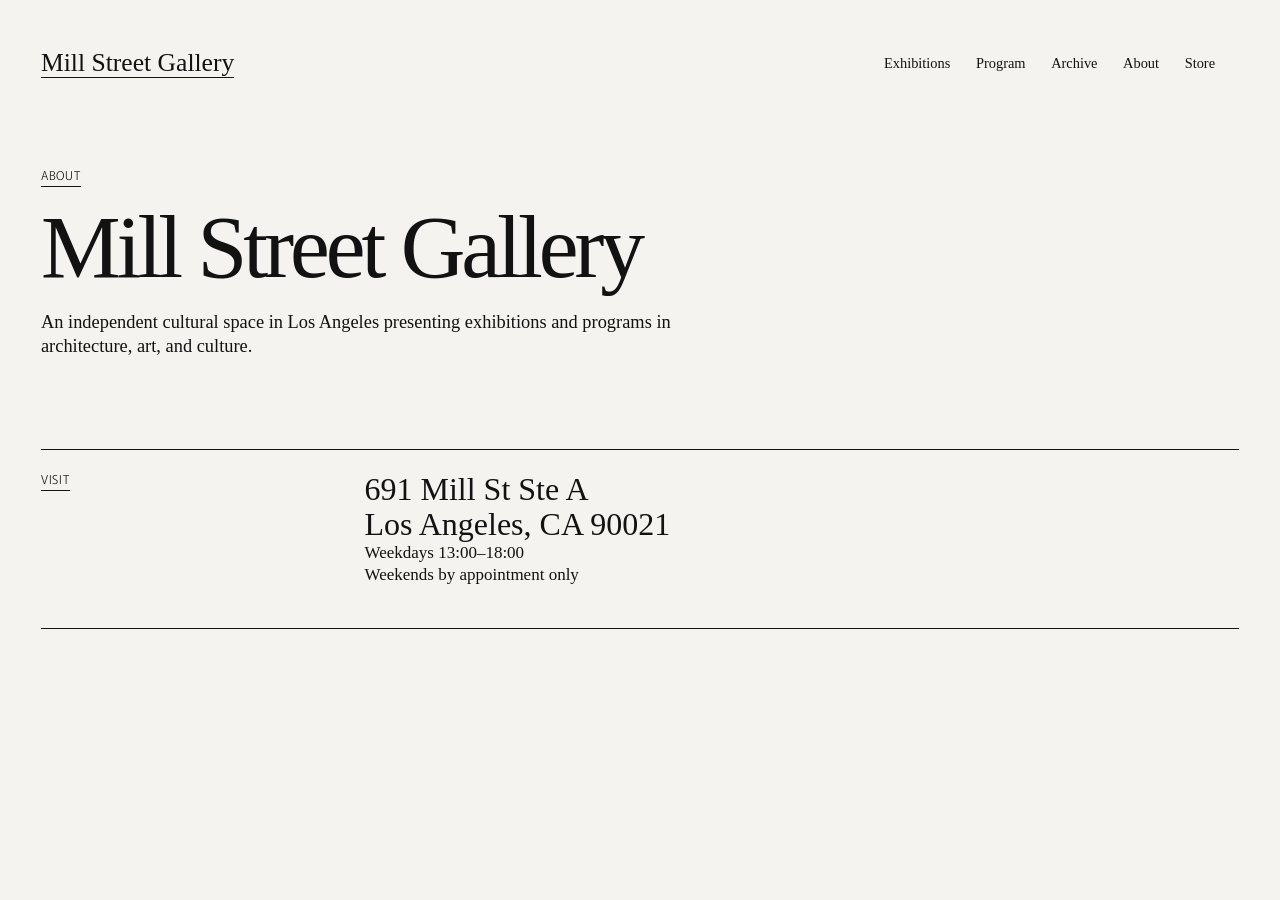
==== about.html @ 9dee97eb "Build sticky navigation and multi-page gallery site" ====
<!doctype html><html lang="en"><head><meta charset="utf-8"><meta name="viewport" content="width=device-width,initial-scale=1"><title>About | Mill Street Gallery</title><link rel="icon" href="favicon.svg?v=3"><link rel="stylesheet" href="styles.css?v=10"></head><body><div class="header-sentinel"></div><header class="site-header"><a class="wordmark" href="index.html">Mill Street Gallery</a><button class="menu-toggle">Menu</button><nav class="site-nav"><a href="exhibitions.html">Exhibitions</a><a href="program.html">Program</a><a href="archive.html">Archive</a><a href="about.html">About</a><a href="store.html">Store</a></nav></header><main class="page-main"><p class="section-label page-kicker">About</p><h1 class="page-title">Mill Street Gallery</h1><p class="page-copy">An independent cultural space in Los Angeles presenting exhibitions and programs in architecture, art, and culture.</p><div class="page-list"><div class="page-row"><p class="section-label">Visit</p><div><h2>691 Mill St Ste A<br>Los Angeles, CA 90021</h2><p>Weekdays 13:00–18:00<br>Weekends by appointment only</p></div></div></div></main><script src="script.js?v=10"></script></body></html>
---- styles.css ----
@import url('https://fonts.googleapis.com/css2?family=Murecho:wght@300&display=swap');
:root{--ink:#121212;--paper:#f4f3ef;--header-h:64px;--header-offset:32px}*{box-sizing:border-box}html{scroll-behavior:smooth}body{margin:0;color:var(--ink);background:var(--paper);font-family:"Times New Roman",Times,serif;font-size:17px;line-height:1.1}a{color:inherit;text-decoration:none}a:focus-visible,button:focus-visible,input:focus-visible{outline:1px solid currentColor;outline-offset:4px}.header-sentinel{height:var(--header-offset)}.site-header{position:sticky;top:0;z-index:20;display:grid;grid-template-columns:1fr auto;align-items:center;height:var(--header-h);padding:0 3.2vw;background:transparent;border-bottom:1px solid transparent;transition:background-color .15s,border-color .15s}.site-header.is-stuck{background:#fff;border-bottom-color:var(--ink)}.wordmark{width:max-content;font-size:clamp(1.2rem,2vw,1.75rem);border-bottom:1px solid currentColor}.site-nav{display:flex;gap:clamp(1rem,2vw,2rem);transform:translateX(-24px)}.site-nav a{font-size:.9rem}.site-nav a:hover,.wordmark:hover,.footer-links a:hover,.text-button:hover,.see-more:hover{opacity:.55}.menu-toggle{display:none;border:0;padding:0;background:transparent;font:inherit}.landing{position:relative;min-height:100svh;margin-top:calc(-1 * (var(--header-h) + var(--header-offset)));padding-top:calc(var(--header-h) + var(--header-offset));background:#b8b8b4 url("feature-v2.jpg?v=11") center/cover no-repeat}.intro{position:absolute;top:13.5%;left:3.2vw;font-size:clamp(.95rem,1.25vw,1.15rem)}.intro p{margin:0 0 1.35rem}.intro-description span{display:block;white-space:nowrap}.program-lead{display:grid;grid-template-columns:minmax(190px,1fr) 3fr;gap:2rem;min-height:62vh;padding:34px 3.2vw 80px;border-top:1px solid var(--ink)}.section-label{align-self:start;width:max-content;margin:0;padding-bottom:3px;border-bottom:1px solid currentColor;font-family:"Murecho",sans-serif;font-size:.76rem;font-weight:300;line-height:1.2;text-transform:uppercase;letter-spacing:.06em}.program-lead h1,.page-title{margin:-.12em 0 1.5rem;font-size:clamp(3rem,7vw,7.5rem);font-weight:400;line-height:.88;letter-spacing:-.045em}.program-lead>div>p{max-width:39rem;font-size:1.15rem;line-height:1.25}.see-more{display:block;width:max-content;margin-top:2.2rem;padding-bottom:2px;border-bottom:1px solid currentColor;font-family:"Murecho",sans-serif;font-size:.76rem;font-weight:300;text-transform:uppercase;letter-spacing:.04em}.index-grid{display:grid;grid-template-columns:repeat(4,1fr);border-top:1px solid var(--ink);border-bottom:1px solid var(--ink)}.index-grid article{display:flex;min-height:290px;padding:22px 3.2vw 28px;border-right:1px solid var(--ink);flex-direction:column}.index-grid article:last-child{border-right:0}.preview-items{margin-top:3.5rem;line-height:1.25}.preview-items p{margin:0}.preview-items span{display:block;margin-bottom:.45rem;font-family:"Murecho",sans-serif;font-size:.72rem;text-transform:uppercase}.index-grid .see-more{margin-top:auto}.site-footer{display:grid;grid-template-columns:1.35fr 1fr 1fr .8fr;gap:2rem;min-height:220px;padding:24px 3.2vw 48px}.site-footer p{margin:0;line-height:1.25}.site-footer>div:first-child{font-size:1.4rem}.footer-links{display:flex;flex-direction:column;align-items:flex-start;gap:.55rem}.text-button{border:0;padding:0;background:none;font:inherit;cursor:pointer}.page-main{min-height:calc(100svh - var(--header-h) - var(--header-offset));padding:8vh 3.2vw 12vh}.page-kicker{margin-bottom:2rem}.page-copy{max-width:42rem;font-size:1.15rem;line-height:1.3}.page-list{margin-top:10vh;border-top:1px solid var(--ink)}.page-row{display:grid;grid-template-columns:1fr 3fr;gap:2rem;padding:22px 0 42px;border-bottom:1px solid var(--ink)}.page-row h2{margin:0;font-size:2rem;font-weight:400}.page-row p{margin:0;line-height:1.3}.mailing-dialog{width:min(680px,calc(100% - 28px));padding:0;border:1px solid var(--ink);background:var(--paper)}.dialog-close{position:absolute;top:20px;right:22px;border:0;background:none;font:inherit}.dialog-inner{padding:24px 28px 34px}.dialog-inner h2{margin:3.5rem 0 3rem;font-size:clamp(2.6rem,6vw,5rem);font-weight:400}.dialog-inner form{display:grid;grid-template-columns:1fr 1fr;gap:24px 18px}.dialog-inner label{display:flex;flex-direction:column;gap:8px}.dialog-inner input{border:0;border-bottom:1px solid;padding:6px 0;background:transparent;font:inherit}.submit-button{justify-self:start;margin-top:1rem;border:1px solid;padding:9px 18px;background:transparent;font:inherit}.mailing-dialog::backdrop{background:rgba(0,0,0,.48)}
@media(max-width:760px){:root{--header-offset:0px;--header-h:58px}body{font-size:16px}.site-header{grid-template-columns:1fr auto;padding:0 18px;background:#fff;border-bottom:1px solid var(--ink)}.wordmark{font-size:1.2rem}.menu-toggle{display:block}.site-nav{position:absolute;top:58px;left:0;right:0;display:none;min-height:calc(100svh - 58px);padding:32px 18px;background:var(--paper);transform:none;flex-direction:column}.site-nav.open{display:flex}.site-nav a{font-size:2rem}.landing{background-position:58% center}.intro{top:15%;left:18px}.program-lead{grid-template-columns:1fr;min-height:54vh;padding:22px 18px 60px}.program-lead h1{margin-top:3.5rem;font-size:4rem}.index-grid{grid-template-columns:1fr}.index-grid article{min-height:220px;padding:20px 18px 26px;border-right:0;border-bottom:1px solid}.site-footer{grid-template-columns:1fr 1fr;padding:22px 18px 45px}.site-footer>div:first-child,.footer-links{grid-column:1/-1}.page-main{padding:8vh 18px}.page-row{grid-template-columns:1fr}.dialog-inner form{grid-template-columns:1fr}}
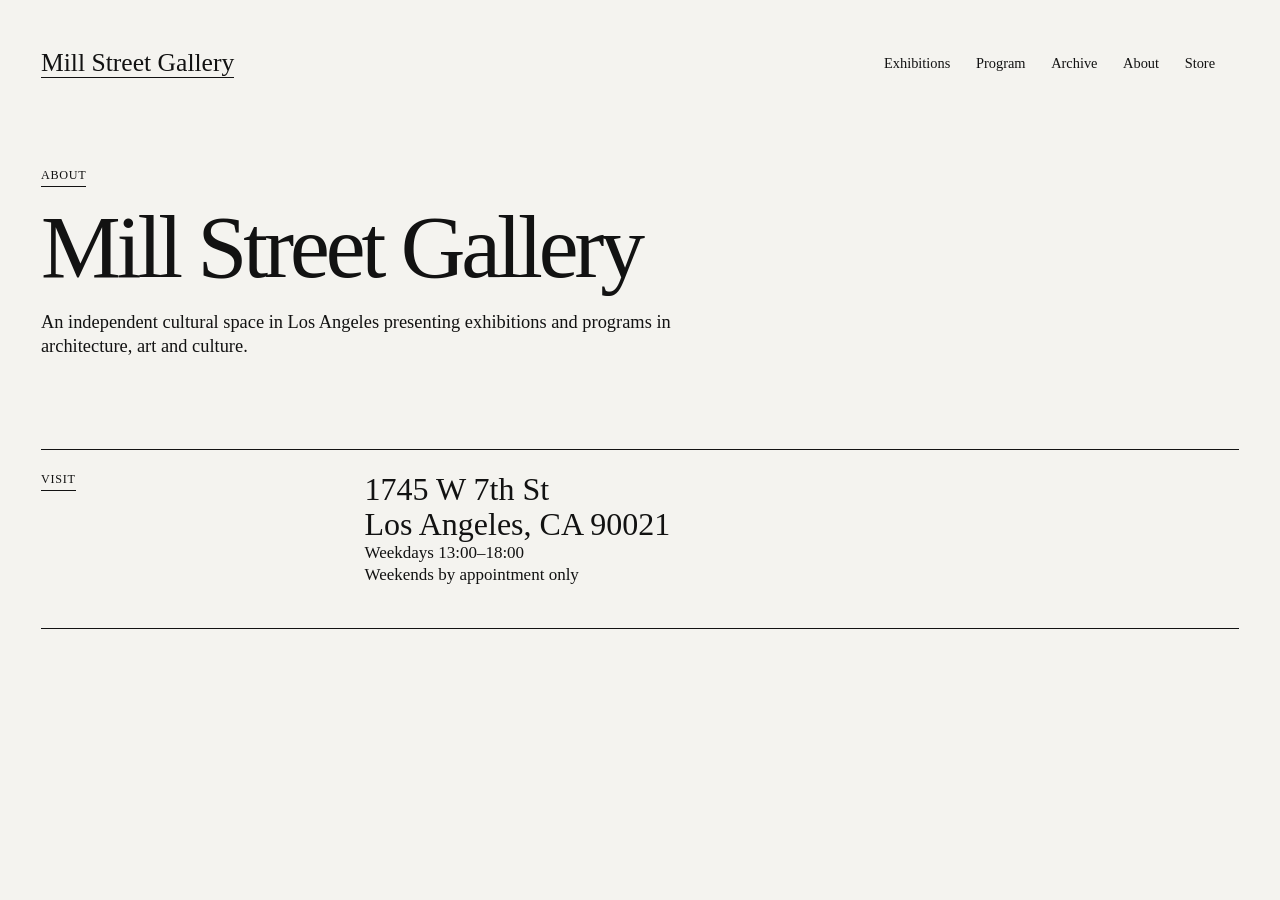
==== commit df7cd303: "Set tangent hero circle and update gallery address" ====
--- a/about.html
+++ b/about.html
@@ -1 +1 @@
-<!doctype html><html lang="en"><head><meta charset="utf-8"><meta name="viewport" content="width=device-width,initial-scale=1"><title>About | Mill Street Gallery</title><link rel="icon" href="favicon.svg?v=3"><link rel="stylesheet" href="styles.css?v=10"></head><body><div class="header-sentinel"></div><header class="site-header"><a class="wordmark" href="index.html">Mill Street Gallery</a><button class="menu-toggle">Menu</button><nav class="site-nav"><a href="exhibitions.html">Exhibitions</a><a href="program.html">Program</a><a href="archive.html">Archive</a><a href="about.html">About</a><a href="store.html">Store</a></nav></header><main class="page-main"><p class="section-label page-kicker">About</p><h1 class="page-title">Mill Street Gallery</h1><p class="page-copy">An independent cultural space in Los Angeles presenting exhibitions and programs in architecture, art, and culture.</p><div class="page-list"><div class="page-row"><p class="section-label">Visit</p><div><h2>691 Mill St Ste A<br>Los Angeles, CA 90021</h2><p>Weekdays 13:00–18:00<br>Weekends by appointment only</p></div></div></div></main><script src="script.js?v=10"></script></body></html>
+<!doctype html><html lang="en"><head><meta charset="utf-8"><meta name="viewport" content="width=device-width,initial-scale=1"><title>About | Mill Street Gallery</title><link rel="icon" href="favicon.svg?v=3"><link rel="stylesheet" href="styles.css?v=10"></head><body><div class="header-sentinel"></div><header class="site-header"><a class="wordmark" href="index.html">Mill Street Gallery</a><button class="menu-toggle">Menu</button><nav class="site-nav"><a href="exhibitions.html">Exhibitions</a><a href="program.html">Program</a><a href="archive.html">Archive</a><a href="about.html">About</a><a href="store.html">Store</a></nav></header><main class="page-main"><p class="section-label page-kicker">About</p><h1 class="page-title">Mill Street Gallery</h1><p class="page-copy">An independent cultural space in Los Angeles presenting exhibitions and programs in architecture, art and culture.</p><div class="page-list"><div class="page-row"><p class="section-label">Visit</p><div><h2>1745 W 7th St<br>Los Angeles, CA 90021</h2><p>Weekdays 13:00–18:00<br>Weekends by appointment only</p></div></div></div></main><script src="script.js?v=10"></script></body></html>
--- a/styles.css
+++ b/styles.css
@@ -1,3 +1,2 @@
-@import url('https://fonts.googleapis.com/css2?family=Murecho:wght@300&display=swap');
-:root{--ink:#121212;--paper:#f4f3ef;--header-h:64px;--header-offset:32px}*{box-sizing:border-box}html{scroll-behavior:smooth}body{margin:0;color:var(--ink);background:var(--paper);font-family:"Times New Roman",Times,serif;font-size:17px;line-height:1.1}a{color:inherit;text-decoration:none}a:focus-visible,button:focus-visible,input:focus-visible{outline:1px solid currentColor;outline-offset:4px}.header-sentinel{height:var(--header-offset)}.site-header{position:sticky;top:0;z-index:20;display:grid;grid-template-columns:1fr auto;align-items:center;height:var(--header-h);padding:0 3.2vw;background:transparent;border-bottom:1px solid transparent;transition:background-color .15s,border-color .15s}.site-header.is-stuck{background:#fff;border-bottom-color:var(--ink)}.wordmark{width:max-content;font-size:clamp(1.2rem,2vw,1.75rem);border-bottom:1px solid currentColor}.site-nav{display:flex;gap:clamp(1rem,2vw,2rem);transform:translateX(-24px)}.site-nav a{font-size:.9rem}.site-nav a:hover,.wordmark:hover,.footer-links a:hover,.text-button:hover,.see-more:hover{opacity:.55}.menu-toggle{display:none;border:0;padding:0;background:transparent;font:inherit}.landing{position:relative;min-height:100svh;margin-top:calc(-1 * (var(--header-h) + var(--header-offset)));padding-top:calc(var(--header-h) + var(--header-offset));background:#b8b8b4 url("feature-v2.jpg?v=11") center/cover no-repeat}.intro{position:absolute;top:13.5%;left:3.2vw;font-size:clamp(.95rem,1.25vw,1.15rem)}.intro p{margin:0 0 1.35rem}.intro-description span{display:block;white-space:nowrap}.program-lead{display:grid;grid-template-columns:minmax(190px,1fr) 3fr;gap:2rem;min-height:62vh;padding:34px 3.2vw 80px;border-top:1px solid var(--ink)}.section-label{align-self:start;width:max-content;margin:0;padding-bottom:3px;border-bottom:1px solid currentColor;font-family:"Murecho",sans-serif;font-size:.76rem;font-weight:300;line-height:1.2;text-transform:uppercase;letter-spacing:.06em}.program-lead h1,.page-title{margin:-.12em 0 1.5rem;font-size:clamp(3rem,7vw,7.5rem);font-weight:400;line-height:.88;letter-spacing:-.045em}.program-lead>div>p{max-width:39rem;font-size:1.15rem;line-height:1.25}.see-more{display:block;width:max-content;margin-top:2.2rem;padding-bottom:2px;border-bottom:1px solid currentColor;font-family:"Murecho",sans-serif;font-size:.76rem;font-weight:300;text-transform:uppercase;letter-spacing:.04em}.index-grid{display:grid;grid-template-columns:repeat(4,1fr);border-top:1px solid var(--ink);border-bottom:1px solid var(--ink)}.index-grid article{display:flex;min-height:290px;padding:22px 3.2vw 28px;border-right:1px solid var(--ink);flex-direction:column}.index-grid article:last-child{border-right:0}.preview-items{margin-top:3.5rem;line-height:1.25}.preview-items p{margin:0}.preview-items span{display:block;margin-bottom:.45rem;font-family:"Murecho",sans-serif;font-size:.72rem;text-transform:uppercase}.index-grid .see-more{margin-top:auto}.site-footer{display:grid;grid-template-columns:1.35fr 1fr 1fr .8fr;gap:2rem;min-height:220px;padding:24px 3.2vw 48px}.site-footer p{margin:0;line-height:1.25}.site-footer>div:first-child{font-size:1.4rem}.footer-links{display:flex;flex-direction:column;align-items:flex-start;gap:.55rem}.text-button{border:0;padding:0;background:none;font:inherit;cursor:pointer}.page-main{min-height:calc(100svh - var(--header-h) - var(--header-offset));padding:8vh 3.2vw 12vh}.page-kicker{margin-bottom:2rem}.page-copy{max-width:42rem;font-size:1.15rem;line-height:1.3}.page-list{margin-top:10vh;border-top:1px solid var(--ink)}.page-row{display:grid;grid-template-columns:1fr 3fr;gap:2rem;padding:22px 0 42px;border-bottom:1px solid var(--ink)}.page-row h2{margin:0;font-size:2rem;font-weight:400}.page-row p{margin:0;line-height:1.3}.mailing-dialog{width:min(680px,calc(100% - 28px));padding:0;border:1px solid var(--ink);background:var(--paper)}.dialog-close{position:absolute;top:20px;right:22px;border:0;background:none;font:inherit}.dialog-inner{padding:24px 28px 34px}.dialog-inner h2{margin:3.5rem 0 3rem;font-size:clamp(2.6rem,6vw,5rem);font-weight:400}.dialog-inner form{display:grid;grid-template-columns:1fr 1fr;gap:24px 18px}.dialog-inner label{display:flex;flex-direction:column;gap:8px}.dialog-inner input{border:0;border-bottom:1px solid;padding:6px 0;background:transparent;font:inherit}.submit-button{justify-self:start;margin-top:1rem;border:1px solid;padding:9px 18px;background:transparent;font:inherit}.mailing-dialog::backdrop{background:rgba(0,0,0,.48)}
-@media(max-width:760px){:root{--header-offset:0px;--header-h:58px}body{font-size:16px}.site-header{grid-template-columns:1fr auto;padding:0 18px;background:#fff;border-bottom:1px solid var(--ink)}.wordmark{font-size:1.2rem}.menu-toggle{display:block}.site-nav{position:absolute;top:58px;left:0;right:0;display:none;min-height:calc(100svh - 58px);padding:32px 18px;background:var(--paper);transform:none;flex-direction:column}.site-nav.open{display:flex}.site-nav a{font-size:2rem}.landing{background-position:58% center}.intro{top:15%;left:18px}.program-lead{grid-template-columns:1fr;min-height:54vh;padding:22px 18px 60px}.program-lead h1{margin-top:3.5rem;font-size:4rem}.index-grid{grid-template-columns:1fr}.index-grid article{min-height:220px;padding:20px 18px 26px;border-right:0;border-bottom:1px solid}.site-footer{grid-template-columns:1fr 1fr;padding:22px 18px 45px}.site-footer>div:first-child,.footer-links{grid-column:1/-1}.page-main{padding:8vh 18px}.page-row{grid-template-columns:1fr}.dialog-inner form{grid-template-columns:1fr}}
+:root{--ink:#121212;--paper:#f4f3ef;--header-h:64px;--header-offset:32px}*{box-sizing:border-box}html{scroll-behavior:smooth}body{margin:0;color:var(--ink);background:var(--paper);font-family:"Times New Roman",Times,serif;font-size:17px;line-height:1.1}a{color:inherit;text-decoration:none}a:focus-visible,button:focus-visible,input:focus-visible{outline:1px solid currentColor;outline-offset:4px}.header-sentinel{height:var(--header-offset)}.site-header{position:sticky;top:0;z-index:20;display:grid;grid-template-columns:1fr auto;align-items:center;height:var(--header-h);padding:0 3.2vw;background:transparent;border-bottom:1px solid transparent;transition:background-color .15s,border-color .15s}.site-header.is-stuck{background:#fff;border-bottom-color:var(--ink)}.wordmark{width:max-content;font-size:clamp(1.2rem,2vw,1.75rem);border-bottom:1px solid currentColor}.site-nav{display:flex;gap:clamp(1rem,2vw,2rem);transform:translateX(-24px)}.site-nav a{font-size:.9rem}.site-nav a:hover,.wordmark:hover,.footer-links a:hover,.text-button:hover,.see-more:hover{opacity:.55}.menu-toggle{display:none;border:0;padding:0;background:transparent;font:inherit}.landing{position:relative;min-height:100svh;margin-top:calc(-1 * (var(--header-h) + var(--header-offset)));padding-top:calc(var(--header-h) + var(--header-offset));background:#b8b8b4 url("feature-v7.jpg?v=16") center/cover no-repeat}.intro{position:absolute;top:13.5%;left:3.2vw;font-size:clamp(.95rem,1.25vw,1.15rem)}.intro p{margin:0 0 1.35rem}.intro-description span{display:block;white-space:nowrap}.program-lead{display:grid;grid-template-columns:minmax(190px,1fr) 3fr;gap:2rem;min-height:62vh;padding:34px 3.2vw 80px;border-top:1px solid var(--ink)}.section-label{align-self:start;width:max-content;margin:0;padding-bottom:3px;border-bottom:1px solid currentColor;font-family:"Times New Roman",Times,serif;font-size:.76rem;font-weight:300;line-height:1.2;text-transform:uppercase;letter-spacing:.06em}.program-lead h1,.page-title{margin:-.12em 0 1.5rem;font-size:clamp(3rem,7vw,7.5rem);font-weight:400;line-height:.88;letter-spacing:-.045em}.program-lead>div>p{max-width:39rem;font-size:1.15rem;line-height:1.25}.see-more{display:block;width:max-content;margin-top:2.2rem;padding-bottom:2px;border-bottom:1px solid currentColor;font-family:"Times New Roman",Times,serif;font-size:.76rem;font-weight:300;text-transform:uppercase;letter-spacing:.04em}.index-grid{display:grid;grid-template-columns:repeat(4,1fr);border-top:1px solid var(--ink);border-bottom:1px solid var(--ink)}.index-grid article{display:flex;min-height:290px;padding:22px 3.2vw 28px;border-right:1px solid var(--ink);flex-direction:column}.index-grid article:last-child{border-right:0}.preview-items{margin-top:3.5rem;line-height:1.25}.preview-items p{margin:0}.preview-items span{display:block;margin-bottom:.45rem;font-family:"Times New Roman",Times,serif;font-size:.72rem;text-transform:uppercase}.index-grid .see-more{margin-top:auto}.site-footer{display:grid;grid-template-columns:repeat(4,1fr);gap:0;min-height:220px;padding:24px 0 48px}.site-footer>div{padding:0 3.2vw}.site-footer p{margin:0;line-height:1.25}.site-footer>div:first-child{font-size:1.4rem}.footer-links{display:flex;flex-direction:column;align-items:flex-start;gap:.55rem}.text-button{border:0;padding:0;background:none;font:inherit;cursor:pointer}.page-main{min-height:calc(100svh - var(--header-h) - var(--header-offset));padding:8vh 3.2vw 12vh}.page-kicker{margin-bottom:2rem}.page-copy{max-width:42rem;font-size:1.15rem;line-height:1.3}.page-list{margin-top:10vh;border-top:1px solid var(--ink)}.page-row{display:grid;grid-template-columns:1fr 3fr;gap:2rem;padding:22px 0 42px;border-bottom:1px solid var(--ink)}.page-row h2{margin:0;font-size:2rem;font-weight:400}.page-row p{margin:0;line-height:1.3}.mailing-dialog{width:min(680px,calc(100% - 28px));padding:0;border:1px solid var(--ink);background:var(--paper)}.dialog-close{position:absolute;top:20px;right:22px;border:0;background:none;font:inherit}.dialog-inner{padding:24px 28px 34px}.dialog-inner h2{margin:3.5rem 0 3rem;font-size:clamp(2.6rem,6vw,5rem);font-weight:400}.dialog-inner form{display:grid;grid-template-columns:1fr 1fr;gap:24px 18px}.dialog-inner label{display:flex;flex-direction:column;gap:8px}.dialog-inner input{border:0;border-bottom:1px solid;padding:6px 0;background:transparent;font:inherit}.submit-button{justify-self:start;margin-top:1rem;border:1px solid;padding:9px 18px;background:transparent;font:inherit}.mailing-dialog::backdrop{background:rgba(0,0,0,.48)}
+@media(max-width:760px){:root{--header-offset:0px;--header-h:58px}body{font-size:16px}.site-header{grid-template-columns:1fr auto;padding:0 18px;background:#fff;border-bottom:1px solid var(--ink)}.wordmark{font-size:1.2rem}.menu-toggle{display:block}.site-nav{position:absolute;top:58px;left:0;right:0;display:none;min-height:calc(100svh - 58px);padding:32px 18px;background:var(--paper);transform:none;flex-direction:column}.site-nav.open{display:flex}.site-nav a{font-size:2rem}.landing{background-position:58% center}.intro{top:15%;left:18px}.program-lead{grid-template-columns:1fr;min-height:54vh;padding:22px 18px 60px}.program-lead h1{margin-top:3.5rem;font-size:4rem}.index-grid{grid-template-columns:1fr}.index-grid article{min-height:220px;padding:20px 18px 26px;border-right:0;border-bottom:1px solid}.site-footer{grid-template-columns:1fr 1fr;padding:22px 18px 45px}.site-footer>div{padding:0}.site-footer>div:first-child,.footer-links{grid-column:1/-1}.page-main{padding:8vh 18px}.page-row{grid-template-columns:1fr}.dialog-inner form{grid-template-columns:1fr}}
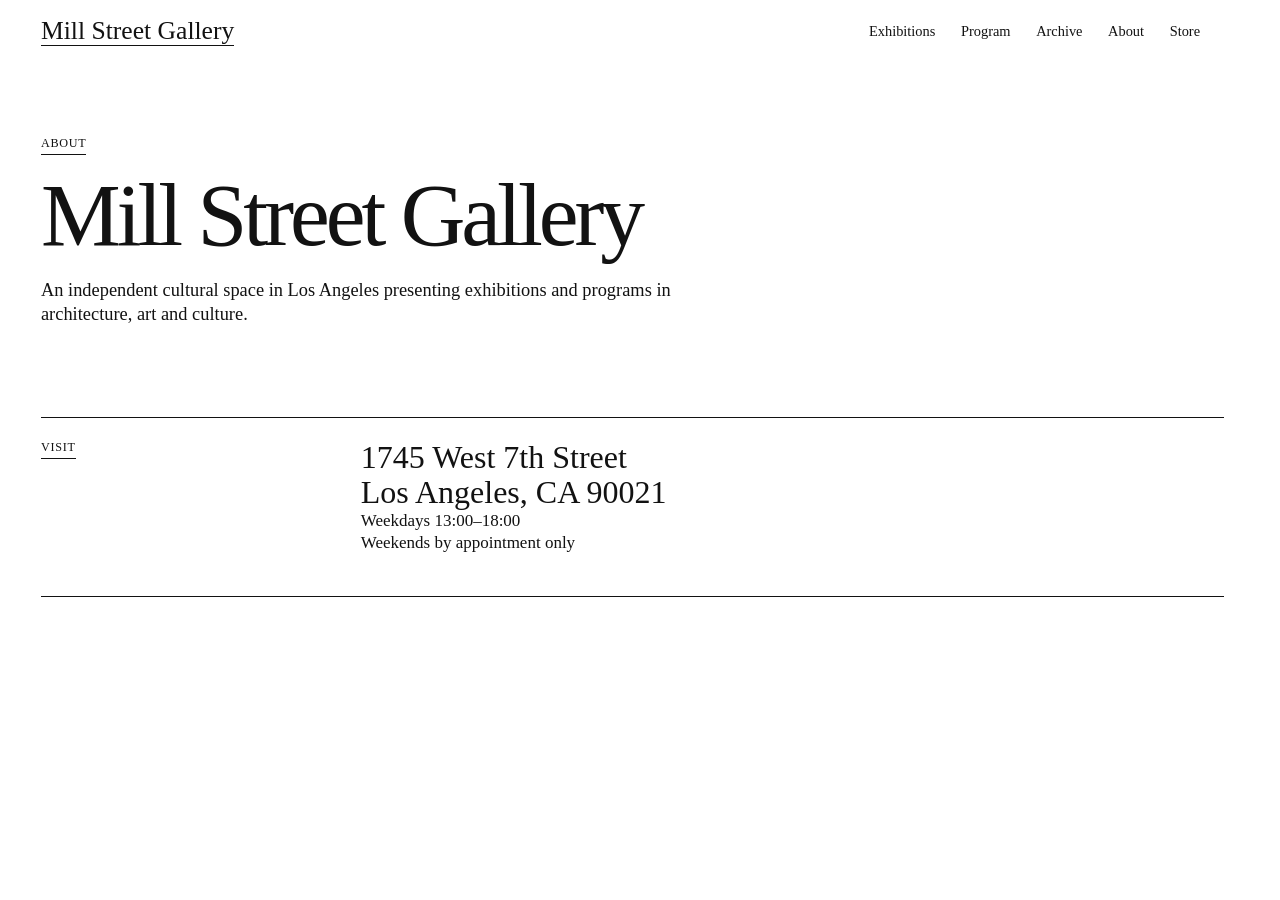
==== commit f6d5adf9: "Lock header alignment and spell out address" ====
--- a/about.html
+++ b/about.html
@@ -1 +1 @@
-<!doctype html><html lang="en"><head><meta charset="utf-8"><meta name="viewport" content="width=device-width,initial-scale=1"><title>About | Mill Street Gallery</title><link rel="icon" href="favicon.svg?v=3"><link rel="stylesheet" href="styles.css?v=10"></head><body><div class="header-sentinel"></div><header class="site-header"><a class="wordmark" href="index.html">Mill Street Gallery</a><button class="menu-toggle">Menu</button><nav class="site-nav"><a href="exhibitions.html">Exhibitions</a><a href="program.html">Program</a><a href="archive.html">Archive</a><a href="about.html">About</a><a href="store.html">Store</a></nav></header><main class="page-main"><p class="section-label page-kicker">About</p><h1 class="page-title">Mill Street Gallery</h1><p class="page-copy">An independent cultural space in Los Angeles presenting exhibitions and programs in architecture, art and culture.</p><div class="page-list"><div class="page-row"><p class="section-label">Visit</p><div><h2>1745 W 7th St<br>Los Angeles, CA 90021</h2><p>Weekdays 13:00–18:00<br>Weekends by appointment only</p></div></div></div></main><script src="script.js?v=10"></script></body></html>
+<!doctype html><html lang="en"><head><meta charset="utf-8"><meta name="viewport" content="width=device-width,initial-scale=1"><title>About | Mill Street Gallery</title><link rel="icon" href="favicon.svg?v=3"><link rel="stylesheet" href="styles.css?v=10"></head><body><div class="header-sentinel"></div><header class="site-header"><a class="wordmark" href="index.html">Mill Street Gallery</a><button class="menu-toggle">Menu</button><nav class="site-nav"><a href="exhibitions.html">Exhibitions</a><a href="program.html">Program</a><a href="archive.html">Archive</a><a href="about.html">About</a><a href="store.html">Store</a></nav></header><main class="page-main"><p class="section-label page-kicker">About</p><h1 class="page-title">Mill Street Gallery</h1><p class="page-copy">An independent cultural space in Los Angeles presenting exhibitions and programs in architecture, art and culture.</p><div class="page-list"><div class="page-row"><p class="section-label">Visit</p><div><h2>1745 West 7th Street<br>Los Angeles, CA 90021</h2><p>Weekdays 13:00–18:00<br>Weekends by appointment only</p></div></div></div></main><script src="script.js?v=10"></script></body></html>
--- a/styles.css
+++ b/styles.css
@@ -1,2 +1,2 @@
-:root{--ink:#121212;--paper:#f4f3ef;--header-h:64px;--header-offset:32px}*{box-sizing:border-box}html{scroll-behavior:smooth}body{margin:0;color:var(--ink);background:var(--paper);font-family:"Times New Roman",Times,serif;font-size:17px;line-height:1.1}a{color:inherit;text-decoration:none}a:focus-visible,button:focus-visible,input:focus-visible{outline:1px solid currentColor;outline-offset:4px}.header-sentinel{height:var(--header-offset)}.site-header{position:sticky;top:0;z-index:20;display:grid;grid-template-columns:1fr auto;align-items:center;height:var(--header-h);padding:0 3.2vw;background:transparent;border-bottom:1px solid transparent;transition:background-color .15s,border-color .15s}.site-header.is-stuck{background:#fff;border-bottom-color:var(--ink)}.wordmark{width:max-content;font-size:clamp(1.2rem,2vw,1.75rem);border-bottom:1px solid currentColor}.site-nav{display:flex;gap:clamp(1rem,2vw,2rem);transform:translateX(-24px)}.site-nav a{font-size:.9rem}.site-nav a:hover,.wordmark:hover,.footer-links a:hover,.text-button:hover,.see-more:hover{opacity:.55}.menu-toggle{display:none;border:0;padding:0;background:transparent;font:inherit}.landing{position:relative;min-height:100svh;margin-top:calc(-1 * (var(--header-h) + var(--header-offset)));padding-top:calc(var(--header-h) + var(--header-offset));background:#b8b8b4 url("feature-v7.jpg?v=16") center/cover no-repeat}.intro{position:absolute;top:13.5%;left:3.2vw;font-size:clamp(.95rem,1.25vw,1.15rem)}.intro p{margin:0 0 1.35rem}.intro-description span{display:block;white-space:nowrap}.program-lead{display:grid;grid-template-columns:minmax(190px,1fr) 3fr;gap:2rem;min-height:62vh;padding:34px 3.2vw 80px;border-top:1px solid var(--ink)}.section-label{align-self:start;width:max-content;margin:0;padding-bottom:3px;border-bottom:1px solid currentColor;font-family:"Times New Roman",Times,serif;font-size:.76rem;font-weight:300;line-height:1.2;text-transform:uppercase;letter-spacing:.06em}.program-lead h1,.page-title{margin:-.12em 0 1.5rem;font-size:clamp(3rem,7vw,7.5rem);font-weight:400;line-height:.88;letter-spacing:-.045em}.program-lead>div>p{max-width:39rem;font-size:1.15rem;line-height:1.25}.see-more{display:block;width:max-content;margin-top:2.2rem;padding-bottom:2px;border-bottom:1px solid currentColor;font-family:"Times New Roman",Times,serif;font-size:.76rem;font-weight:300;text-transform:uppercase;letter-spacing:.04em}.index-grid{display:grid;grid-template-columns:repeat(4,1fr);border-top:1px solid var(--ink);border-bottom:1px solid var(--ink)}.index-grid article{display:flex;min-height:290px;padding:22px 3.2vw 28px;border-right:1px solid var(--ink);flex-direction:column}.index-grid article:last-child{border-right:0}.preview-items{margin-top:3.5rem;line-height:1.25}.preview-items p{margin:0}.preview-items span{display:block;margin-bottom:.45rem;font-family:"Times New Roman",Times,serif;font-size:.72rem;text-transform:uppercase}.index-grid .see-more{margin-top:auto}.site-footer{display:grid;grid-template-columns:repeat(4,1fr);gap:0;min-height:220px;padding:24px 0 48px}.site-footer>div{padding:0 3.2vw}.site-footer p{margin:0;line-height:1.25}.site-footer>div:first-child{font-size:1.4rem}.footer-links{display:flex;flex-direction:column;align-items:flex-start;gap:.55rem}.text-button{border:0;padding:0;background:none;font:inherit;cursor:pointer}.page-main{min-height:calc(100svh - var(--header-h) - var(--header-offset));padding:8vh 3.2vw 12vh}.page-kicker{margin-bottom:2rem}.page-copy{max-width:42rem;font-size:1.15rem;line-height:1.3}.page-list{margin-top:10vh;border-top:1px solid var(--ink)}.page-row{display:grid;grid-template-columns:1fr 3fr;gap:2rem;padding:22px 0 42px;border-bottom:1px solid var(--ink)}.page-row h2{margin:0;font-size:2rem;font-weight:400}.page-row p{margin:0;line-height:1.3}.mailing-dialog{width:min(680px,calc(100% - 28px));padding:0;border:1px solid var(--ink);background:var(--paper)}.dialog-close{position:absolute;top:20px;right:22px;border:0;background:none;font:inherit}.dialog-inner{padding:24px 28px 34px}.dialog-inner h2{margin:3.5rem 0 3rem;font-size:clamp(2.6rem,6vw,5rem);font-weight:400}.dialog-inner form{display:grid;grid-template-columns:1fr 1fr;gap:24px 18px}.dialog-inner label{display:flex;flex-direction:column;gap:8px}.dialog-inner input{border:0;border-bottom:1px solid;padding:6px 0;background:transparent;font:inherit}.submit-button{justify-self:start;margin-top:1rem;border:1px solid;padding:9px 18px;background:transparent;font:inherit}.mailing-dialog::backdrop{background:rgba(0,0,0,.48)}
-@media(max-width:760px){:root{--header-offset:0px;--header-h:58px}body{font-size:16px}.site-header{grid-template-columns:1fr auto;padding:0 18px;background:#fff;border-bottom:1px solid var(--ink)}.wordmark{font-size:1.2rem}.menu-toggle{display:block}.site-nav{position:absolute;top:58px;left:0;right:0;display:none;min-height:calc(100svh - 58px);padding:32px 18px;background:var(--paper);transform:none;flex-direction:column}.site-nav.open{display:flex}.site-nav a{font-size:2rem}.landing{background-position:58% center}.intro{top:15%;left:18px}.program-lead{grid-template-columns:1fr;min-height:54vh;padding:22px 18px 60px}.program-lead h1{margin-top:3.5rem;font-size:4rem}.index-grid{grid-template-columns:1fr}.index-grid article{min-height:220px;padding:20px 18px 26px;border-right:0;border-bottom:1px solid}.site-footer{grid-template-columns:1fr 1fr;padding:22px 18px 45px}.site-footer>div{padding:0}.site-footer>div:first-child,.footer-links{grid-column:1/-1}.page-main{padding:8vh 18px}.page-row{grid-template-columns:1fr}.dialog-inner form{grid-template-columns:1fr}}
+:root{--ink:#121212;--paper:#fff;--header-h:64px;--header-offset:0px}*{box-sizing:border-box}html{scroll-behavior:smooth;scrollbar-gutter:stable}body{margin:0;color:var(--ink);background:var(--paper);font-family:"Times New Roman",Times,serif;font-size:17px;line-height:1.1}a{color:inherit;text-decoration:none}a:focus-visible,button:focus-visible,input:focus-visible{outline:1px solid currentColor;outline-offset:4px}.header-sentinel{position:absolute;top:0;left:0;width:1px;height:1px;pointer-events:none}.site-header{position:sticky;top:0;z-index:20;display:grid;grid-template-columns:1fr auto;align-items:center;height:var(--header-h);padding:0 3.2vw;background:transparent;border-bottom:1px solid transparent;transition:background-color .15s,border-color .15s}.site-header.is-stuck{background:#fff;border-bottom-color:var(--ink)}.wordmark{width:max-content;font-size:clamp(1.2rem,2vw,1.75rem);border-bottom:1px solid currentColor}.site-nav{display:flex;gap:clamp(1rem,2vw,2rem);transform:translateX(-24px)}.site-nav a{font-size:.9rem}.site-nav a:hover,.wordmark:hover,.footer-links a:hover,.text-button:hover,.see-more:hover{opacity:.55}.menu-toggle{display:none;border:0;padding:0;background:transparent;font:inherit}.landing{position:relative;z-index:0;min-height:100svh;margin-top:calc(-1 * (var(--header-h) + var(--header-offset)));padding-top:calc(var(--header-h) + var(--header-offset));overflow:hidden;clip-path:inset(0);background:#b8b8b4}.landing::before{content:"";position:fixed;inset:0;z-index:-1;background:#b8b8b4 url("feature-v8.jpg?v=17") center/cover no-repeat}.intro{position:absolute;top:13.5%;left:3.2vw;font-size:clamp(.95rem,1.25vw,1.15rem)}.intro p{margin:0 0 1.35rem}.intro-description span{display:block;white-space:nowrap}.program-lead{display:grid;grid-template-columns:minmax(190px,1fr) 3fr;gap:2rem;min-height:62vh;padding:34px 3.2vw 80px;border-top:1px solid var(--ink)}.section-label{align-self:start;width:max-content;margin:0;padding-bottom:3px;border-bottom:1px solid currentColor;font-family:"Times New Roman",Times,serif;font-size:.76rem;font-weight:300;line-height:1.2;text-transform:uppercase;letter-spacing:.06em}.program-lead h1,.page-title{margin:-.12em 0 1.5rem;font-size:clamp(3rem,7vw,7.5rem);font-weight:400;line-height:.88;letter-spacing:-.045em}.program-lead>div>p{max-width:39rem;font-size:1.15rem;line-height:1.25}.see-more{display:block;width:max-content;margin-top:2.2rem;padding-bottom:2px;border-bottom:1px solid currentColor;font-family:"Times New Roman",Times,serif;font-size:.76rem;font-weight:300;text-transform:uppercase;letter-spacing:.04em}.index-grid{display:grid;grid-template-columns:repeat(4,1fr);border-top:1px solid var(--ink);border-bottom:1px solid var(--ink)}.index-grid article{display:flex;min-height:290px;padding:22px 3.2vw 28px;border-right:1px solid var(--ink);flex-direction:column}.index-grid article:last-child{border-right:0}.preview-items{margin-top:3.5rem;line-height:1.25}.preview-items p{margin:0}.preview-items span{display:block;margin-bottom:.45rem;font-family:"Times New Roman",Times,serif;font-size:.72rem;text-transform:uppercase}.index-grid .see-more{margin-top:auto}.site-footer{display:grid;grid-template-columns:repeat(4,1fr);gap:0;min-height:220px;padding:24px 0 48px}.site-footer>div{padding:0 3.2vw}.site-footer p{margin:0;line-height:1.25}.site-footer>div:first-child{font-size:1.4rem}.footer-links{display:flex;flex-direction:column;align-items:flex-start;gap:.55rem}.text-button{border:0;padding:0;background:none;font:inherit;cursor:pointer}.page-main{min-height:calc(100svh - var(--header-h) - var(--header-offset));padding:8vh 3.2vw 12vh}.page-kicker{margin-bottom:2rem}.page-copy{max-width:42rem;font-size:1.15rem;line-height:1.3}.page-list{margin-top:10vh;border-top:1px solid var(--ink)}.page-row{display:grid;grid-template-columns:1fr 3fr;gap:2rem;padding:22px 0 42px;border-bottom:1px solid var(--ink)}.page-row h2{margin:0;font-size:2rem;font-weight:400}.page-row p{margin:0;line-height:1.3}.mailing-dialog{width:min(680px,calc(100% - 28px));padding:0;border:1px solid var(--ink);background:var(--paper)}.dialog-close{position:absolute;top:20px;right:22px;border:0;background:none;font:inherit}.dialog-inner{padding:24px 28px 34px}.dialog-inner h2{margin:3.5rem 0 3rem;font-size:clamp(2.6rem,6vw,5rem);font-weight:400}.dialog-inner form{display:grid;grid-template-columns:1fr 1fr;gap:24px 18px}.dialog-inner label{display:flex;flex-direction:column;gap:8px}.dialog-inner input{border:0;border-bottom:1px solid;padding:6px 0;background:transparent;font:inherit}.submit-button{justify-self:start;margin-top:1rem;border:1px solid;padding:9px 18px;background:transparent;font:inherit}.mailing-dialog::backdrop{background:rgba(0,0,0,.48)}
+@media(max-width:760px){:root{--header-offset:0px;--header-h:58px}body{font-size:16px}.site-header{grid-template-columns:1fr auto;padding:0 18px;background:#fff;border-bottom:1px solid var(--ink)}.wordmark{font-size:1.2rem}.menu-toggle{display:block}.site-nav{position:absolute;top:58px;left:0;right:0;display:none;min-height:calc(100svh - 58px);padding:32px 18px;background:var(--paper);transform:none;flex-direction:column}.site-nav.open{display:flex}.site-nav a{font-size:2rem}.landing::before{background-position:58% center}.intro{top:15%;left:18px}.program-lead{grid-template-columns:1fr;min-height:54vh;padding:22px 18px 60px}.program-lead h1{margin-top:3.5rem;font-size:4rem}.index-grid{grid-template-columns:1fr}.index-grid article{min-height:220px;padding:20px 18px 26px;border-right:0;border-bottom:1px solid}.site-footer{grid-template-columns:1fr 1fr;padding:22px 18px 45px}.site-footer>div{padding:0}.site-footer>div:first-child,.footer-links{grid-column:1/-1}.page-main{padding:8vh 18px}.page-row{grid-template-columns:1fr}.dialog-inner form{grid-template-columns:1fr}}
